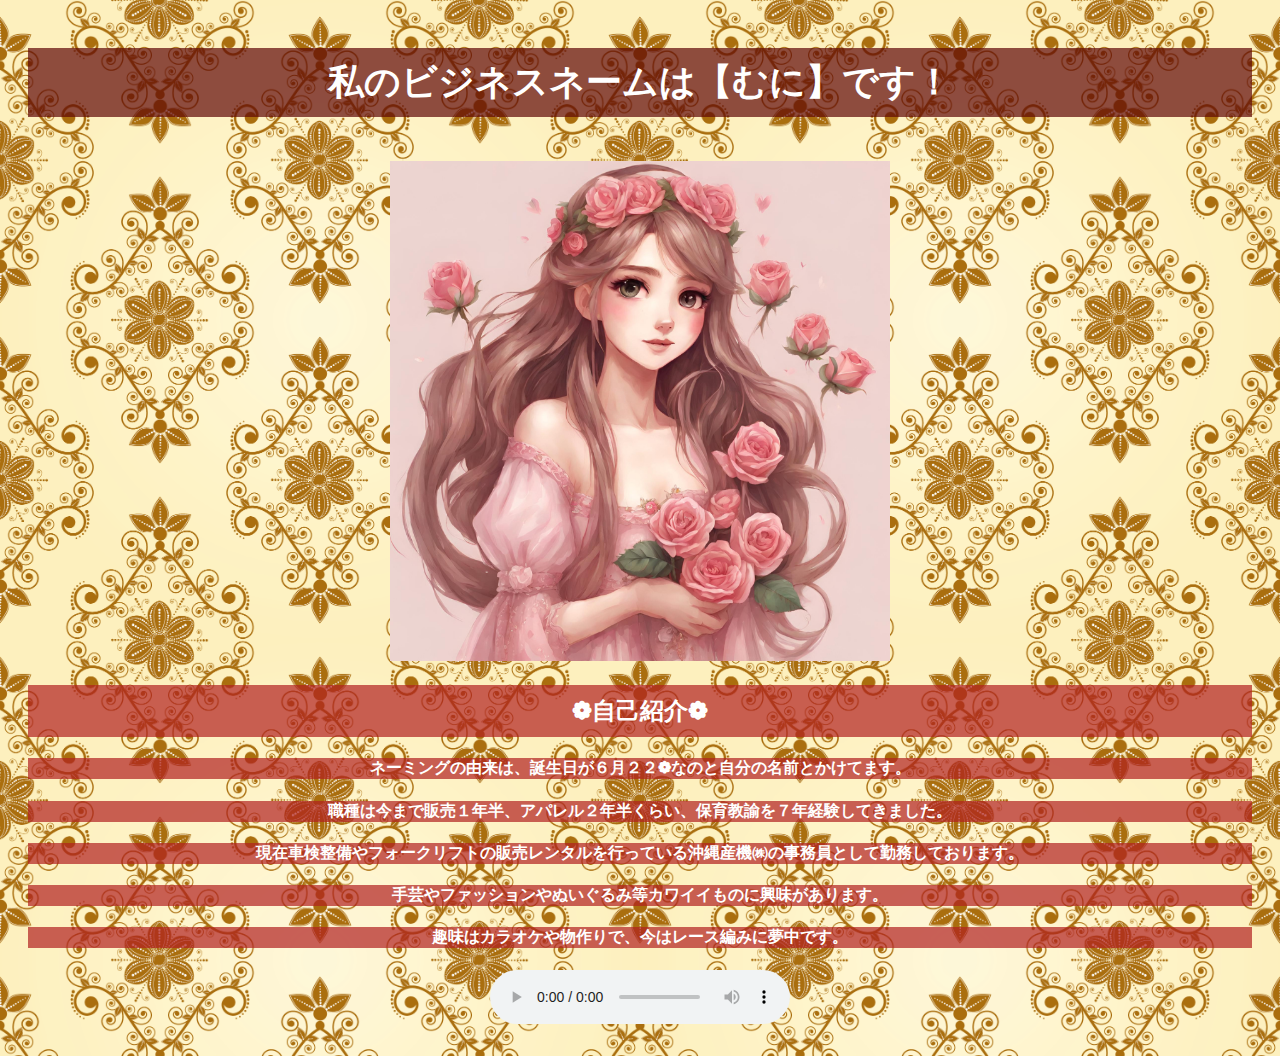
==== docs/index.htm @ 07f38af1 "NEW" ====
<!DOCTYPE html>
<html>
<head>
    <meta charset="UTF-8">
    <title>自己紹介</title>
    <style>
        body {
            background-image: url('img/flower-back0220.png');
            background-size: cover;
            background-repeat: no-repeat;
            text-align: center; /* body全体を中央揃えにする */
            font-family: Arial, sans-serif; /* フォントを指定 */
            padding: 20px; /* 余白を追加 */
        }
        h1 {
            color: rgb(255, 255, 255); /* h1要素の文字色を設定 */
            background-color: rgba(94, 6, 6, 0.7); /* h1要素の背景色を設定 */
            padding: 10px; /* 内側の余白を追加 */
            margin-top: 20px; /* 上部のマージンを追加 */
            font-size: 36px; /* h1要素のフォントサイズを設定 */
        }
        h2 {
            background-color: rgba(176, 31, 31, 0.7); /* h2要素の背景色を設定 */
            color: rgb(255, 255, 255); /* h2要素の文字色を設定 */
            padding: 10px; /* 内側の余白を追加 */
            margin-top: 20px; /* 上部のマージンを追加 */
            font-size: 24px; /* h2要素のフォントサイズを設定 */
        }
        h4 {
            background-color: rgba(176, 31, 31, 0.7); /* h2要素の背景色を設定 */
            color: rgb(255, 255, 255); /* h2要素の文字色を設定 */
        }
        p {
            font-size: 18px; /* 段落のフォントサイズを設定 */
            line-height: 1.6; /* 行間を調整 */
            margin-bottom: 10px; /* 下部のマージンを追加 */
        }
        img {
            margin-top: 20px; /* 画像の上部のマージンを追加 */
        }
    </style>
</head>
<body>
    <h1>私のビジネスネームは【むに】です！</h1>
    <img src="img/4.png" alt="princessandrose" width="500" height="500">
    <h2>❁自己紹介❁</h2>
    <h4>ネーミングの由来は、誕生日が６月２２❁なのと自分の名前とかけてます。</h4>
    <h4>職種は今まで販売１年半、アパレル２年半くらい、保育教諭を７年経験してきました。</h4>
    <h4>現在車検整備やフォークリフトの販売レンタルを行っている沖縄産機㈱の事務員として勤務しております。</h4>
    <h4>手芸やファッションやぬいぐるみ等カワイイものに興味があります。</h4>
    <h4>趣味はカラオケや物作りで、今はレース編みに夢中です。</h4>
</body>
</html>

<audio controls autoplay>
    <source src="mp3/3065.mp3" type="audio/mpeg">
    Your browser does not support the audio element.
  </audio>
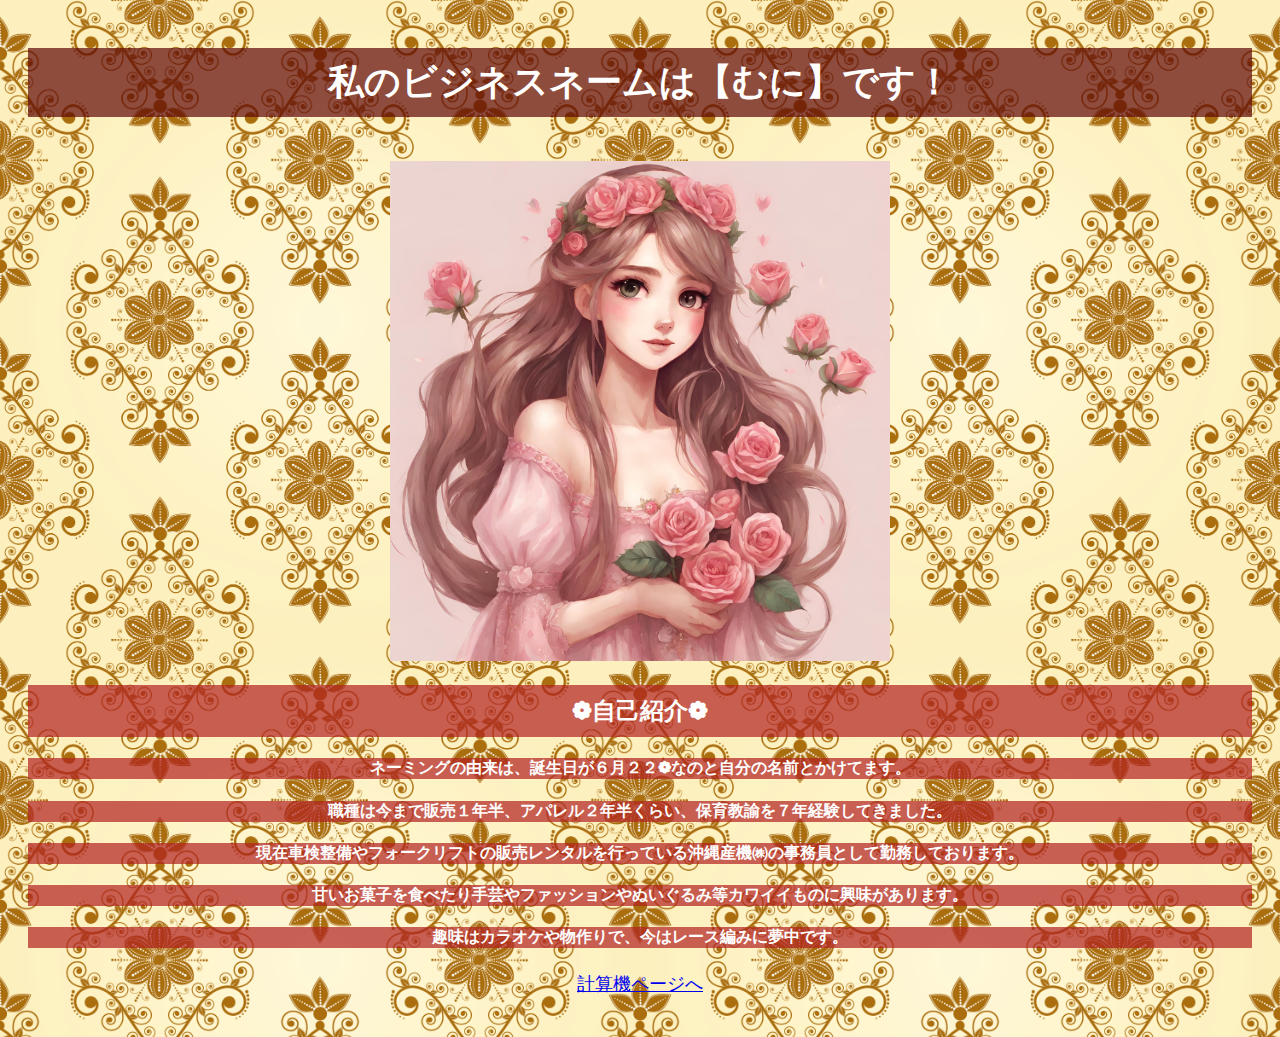
==== commit 4400f42e: "R6.4.21" ====
--- a/docs/index.htm
+++ b/docs/index.htm
@@ -47,12 +47,18 @@
     <h4>ネーミングの由来は、誕生日が６月２２❁なのと自分の名前とかけてます。</h4>
     <h4>職種は今まで販売１年半、アパレル２年半くらい、保育教諭を７年経験してきました。</h4>
     <h4>現在車検整備やフォークリフトの販売レンタルを行っている沖縄産機㈱の事務員として勤務しております。</h4>
-    <h4>手芸やファッションやぬいぐるみ等カワイイものに興味があります。</h4>
+    <h4>甘いお菓子を食べたり手芸やファッションやぬいぐるみ等カワイイものに興味があります。</h4>
     <h4>趣味はカラオケや物作りで、今はレース編みに夢中です。</h4>
+    
+    <p><a href="practice.html">計算機ページへ</a></p>
 </body>
 </html>
 
-<audio controls autoplay>
-    <source src="mp3/3065.mp3" type="audio/mpeg">
+<!-- 音楽を自動再生するaudioタグ -->
+<audio autoplay loop>
+    <source src="3065mp3" type="audio/mpeg">
+    <!-- 他の音声形式も指定できます -->
     Your browser does not support the audio element.
+</audio>
+
   </audio>